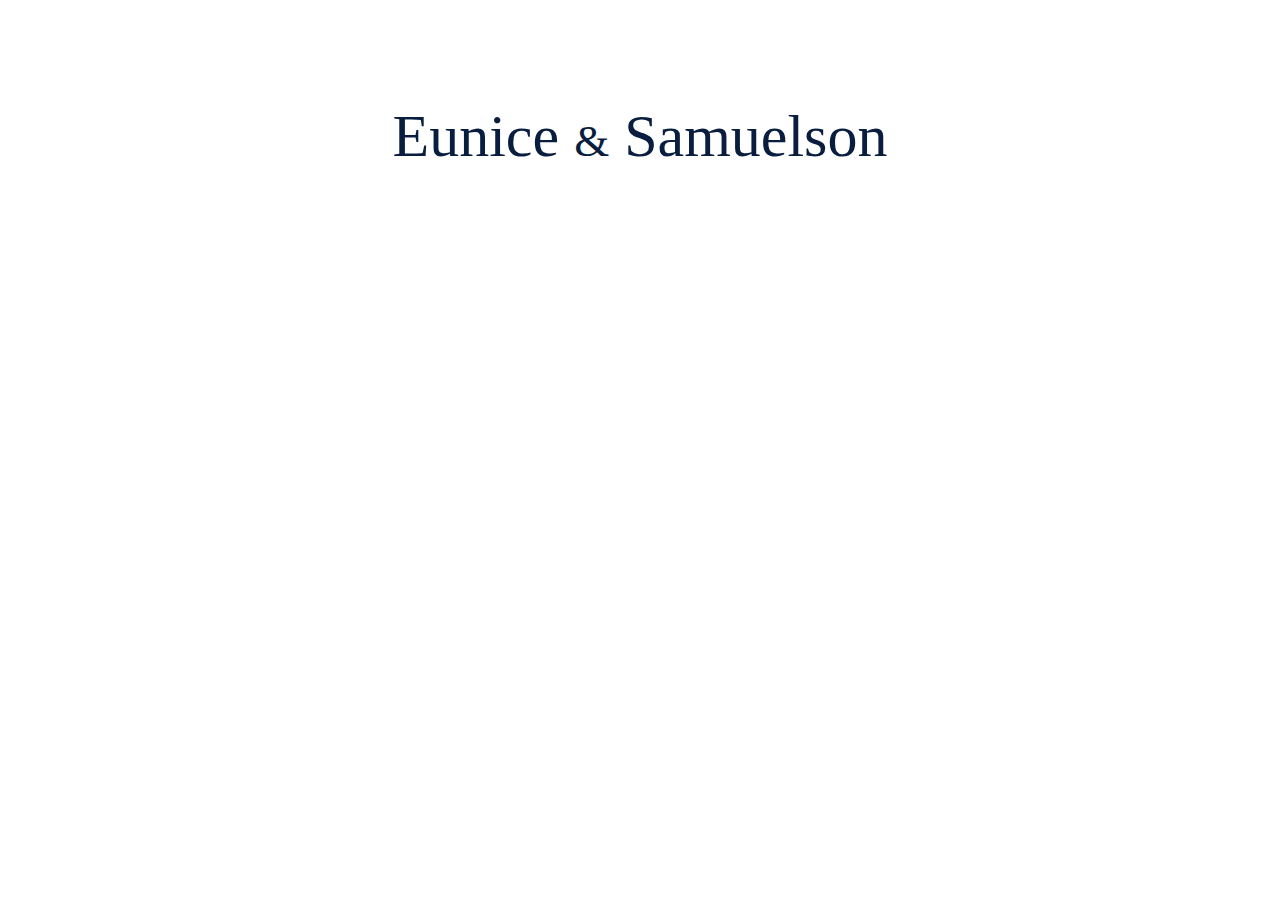
==== index.html @ 2fe7365e "made changes" ====
<!DOCTYPE html>
<html lang="en">
<head>
    <meta charset="UTF-8">
    <meta name="viewport" content="width=device-width, initial-scale=1.0">
    <title>Eunice & Samuelson | Joy</title>
    <link rel="stylesheet" href="css/bootstrap.min.css">
</head>

<!-- internal styling -->
<style>
    *{
        margin: 0px;
        padding: 0px;
    }

    .background-image{
        background-image: url(./img/beautiful-flowers-arrangement.jpg);
        height: 100vh;
        background-size: cover;
        background-repeat: no-repeat;
    }

    .main-header{
        font-family: 'Times New Roman', Times, serif;
        font-size: 60px;
        padding-top: 100px;
        font-weight: 200;
    }

    .main-header>span{
        font-family: "CustomFont";
        font-size: 45px;
    }
    
    @font-face {
        font-family: CustomFont;
        src: url(./fonts/Hera-Big-Regular.ttf);
    }
    
</style>

<body>
    <div class="background-image">
        
        <div class="container">
            
            <header>
                <h1 class=" main-header text-center text-dark">Eunice <span>&</span> Samuelson</h1>
            </header>
            <main>
                
            </main>
            <footer>
                
            </footer>
        </div>
    </div>
</body>
</html>
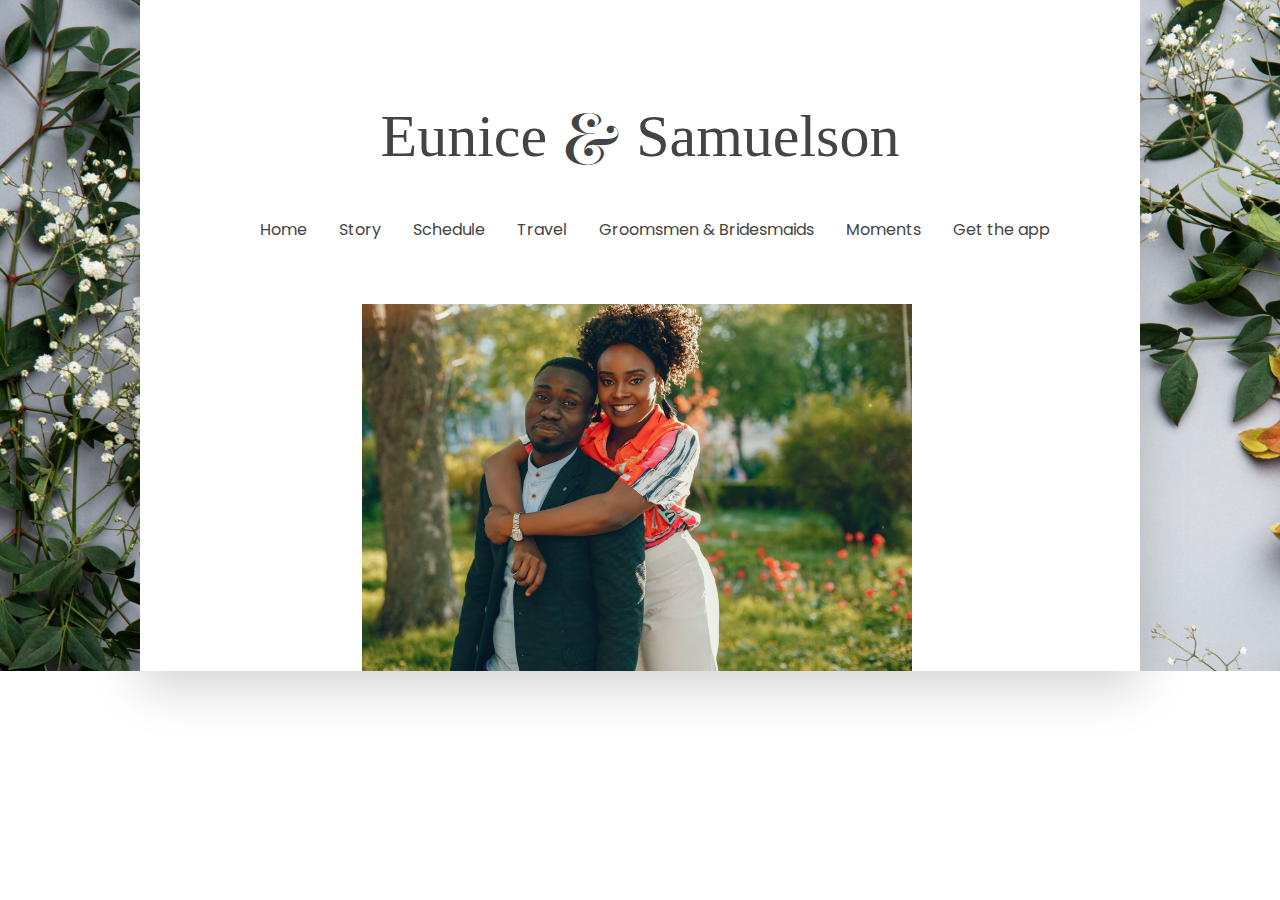
==== commit dca37d1f: "added details" ====
--- a/index.html
+++ b/index.html
@@ -5,56 +5,110 @@
     <meta name="viewport" content="width=device-width, initial-scale=1.0">
     <title>Eunice & Samuelson | Joy</title>
     <link rel="stylesheet" href="css/bootstrap.min.css">
+    <link rel="shortcut icon" href="favicon.ico" type="image/x-icon">
 </head>
 
 <!-- internal styling -->
 <style>
+
+    @import url('https://fonts.googleapis.com/css2?family=Poppins&display=swap');
+
     *{
-        margin: 0px;
+        margin-bottom: 0px;
         padding: 0px;
+        color: #444444;
+        box-sizing: border-box;
+        font-family: 'Poppins', sans-serif;
     }
 
     .background-image{
-        background-image: url(./img/beautiful-flowers-arrangement.jpg);
-        height: 100vh;
+        background-image: url(./img/beautiful-flowers-arrangement\ \(1\).jpg);
         background-size: cover;
         background-repeat: no-repeat;
+        background-attachment: fixed;
+        margin-bottom: -30px;
     }
 
     .main-header{
         font-family: 'Times New Roman', Times, serif;
         font-size: 60px;
         padding-top: 100px;
-        font-weight: 200;
+        color: #444444;
     }
 
     .main-header>span{
         font-family: "CustomFont";
         font-size: 45px;
     }
-    
+
+    .container{
+        width: 1000px;
+    }
+
+    .nav{
+        display: flex;
+        align-items: center;
+        margin-left: 60px;
+        margin-top: 30px;
+        margin-bottom: 30px;
+    }
+
+    .nav ol{
+        display: flex;
+        list-style: none;
+    }
+
+    .nav ol li{
+        margin: 1em;
+    }
+
+    .nav ol li a{
+        color: #444444;
+    }
+
+    .nav a:active{
+        background-color: lightgray;
+    }
+
+    .main-img{
+        max-width: 550px; 
+        margin: 0px 210px;
+        padding: 0px;
+    }
+
     @font-face {
         font-family: CustomFont;
         src: url(./fonts/Hera-Big-Regular.ttf);
     }
     
-</style>
+    </style>
 
 <body>
     <div class="background-image">
-        
-        <div class="container">
+
+        <div class="container bg-white shadow-lg">
             
             <header>
-                <h1 class=" main-header text-center text-dark">Eunice <span>&</span> Samuelson</h1>
+                <h1 class=" main-header text-center">Eunice <span>&</span> Samuelson</h1>
+                <div class="nav">
+                    <ol>
+                        <li><a class="active" href="index.html">Home</a></li>
+                        <li><a href="Story.html">Story</a></li>
+                        <li><a href="#">Schedule</a></li>
+                        <li><a href="#">Travel</a></li>
+                        <li><a href="#">Groomsmen & Bridesmaids</a></li>
+                        <li><a href="#">Moments</a></li>
+                        <li><a href="#">Get the app</a></li>
+                    </ol>
+                </div>
             </header>
             <main>
-                
+                <img class="main-img" src="img/young-stylish-dark-skinned-couple-standing-sunny-city.jpg" alt="Image by prostooleh on Freepik">
             </main>
+        </div>
             <footer>
                 
             </footer>
         </div>
-    </div>
-</body>
-</html>+    </body>
+    </html>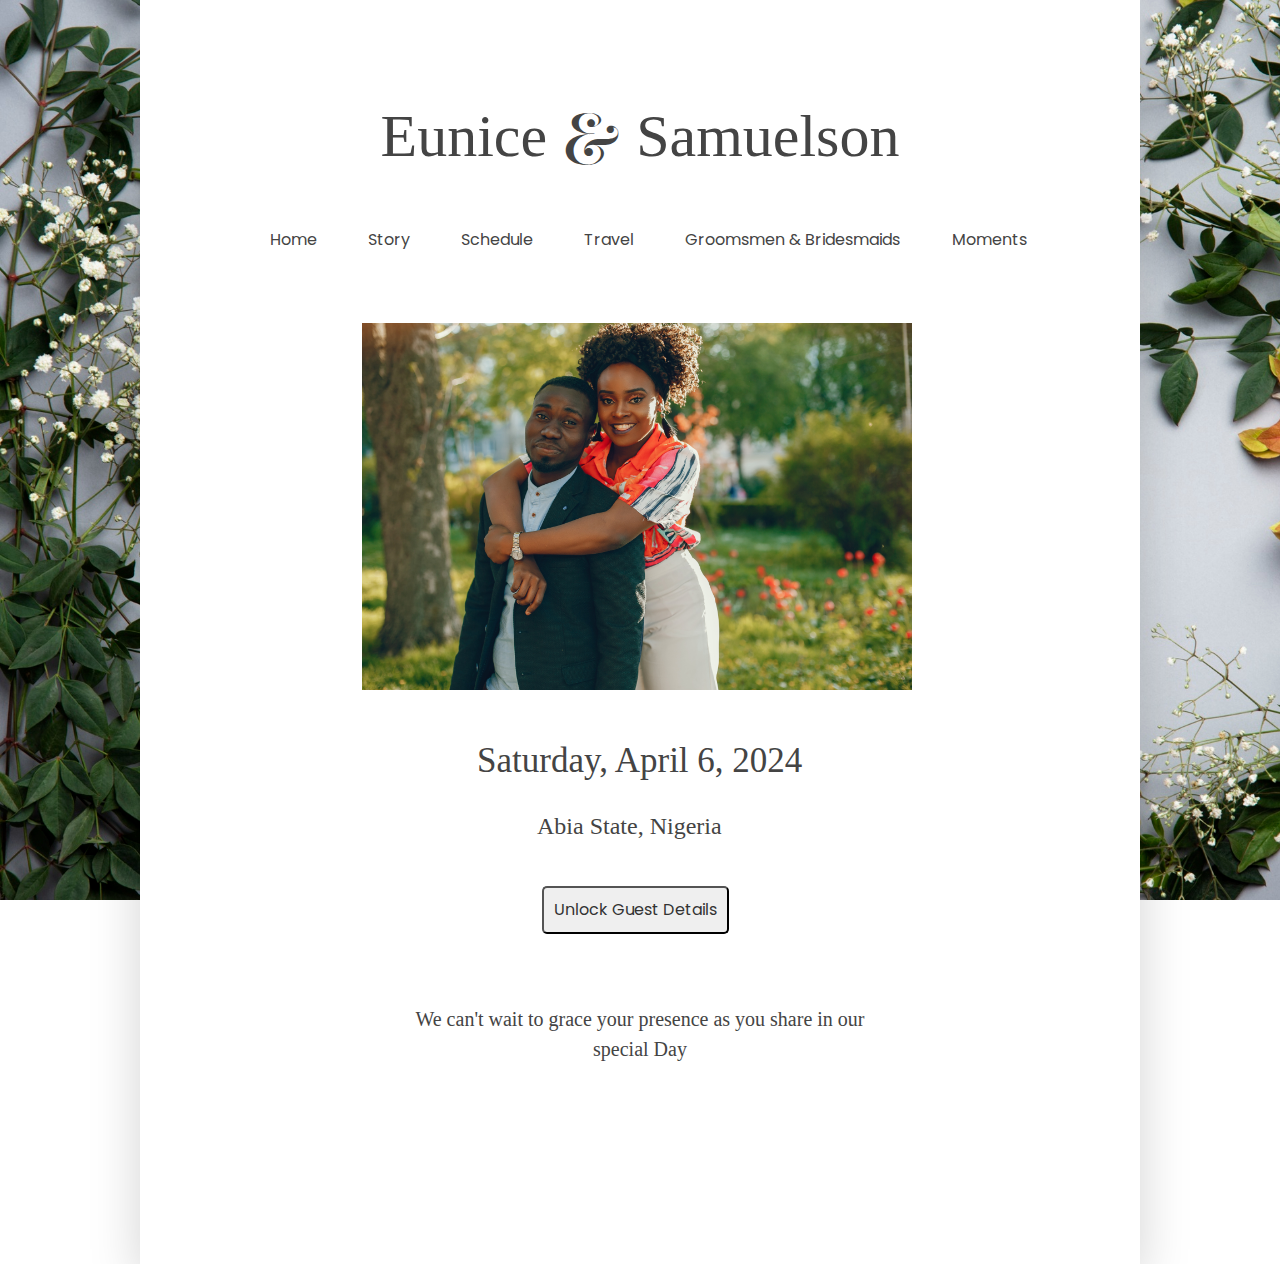
==== commit 10146183: "made changes and edited pages" ====
--- a/index.html
+++ b/index.html
@@ -59,7 +59,7 @@
     }
 
     .nav ol li{
-        margin: 1em;
+        margin: 1.6em;
     }
 
     .nav ol li a{
@@ -74,6 +74,41 @@
         max-width: 550px; 
         margin: 0px 210px;
         padding: 0px;
+    }
+
+    button{
+        padding: 10px;
+        color: #333333;
+        border-radius: 5px;
+        margin: 0px 390px;
+        margin-bottom: 70px;
+    }
+
+    button:hover{
+        color: #777777;
+    }
+
+    h2{
+        padding: 0px 325px;
+        margin: 50px 0px;
+        font-family: 'Times New Roman', Times, serif;
+        color: #444444;
+        font-size: 35px;
+    }
+
+    h4{
+        padding: 0px 385px;
+        margin: -20px 0px 45px;
+        font-family: 'Times New Roman', Times, serif;
+        color: #444444;
+    }
+
+    .end-note{
+        padding: 0px 220px;
+        font-family: 'Times New Roman', Times, serif;
+        font-size: 20px;
+        padding-bottom: 200px;
+        text-align: center;
     }
 
     @font-face {
@@ -93,17 +128,20 @@
                 <div class="nav">
                     <ol>
                         <li><a class="active" href="index.html">Home</a></li>
-                        <li><a href="Story.html">Story</a></li>
+                        <li><a href="story.html">Story</a></li>
                         <li><a href="#">Schedule</a></li>
                         <li><a href="#">Travel</a></li>
                         <li><a href="#">Groomsmen & Bridesmaids</a></li>
                         <li><a href="#">Moments</a></li>
-                        <li><a href="#">Get the app</a></li>
                     </ol>
                 </div>
             </header>
             <main>
                 <img class="main-img" src="img/young-stylish-dark-skinned-couple-standing-sunny-city.jpg" alt="Image by prostooleh on Freepik">
+                <h2>Saturday, April 6, 2024</h2>
+                <h4>Abia State, Nigeria</h4>
+                <button>Unlock Guest Details</button>
+                <p class="end-note" >We can't wait to grace your presence as you share in our <br> special Day</p>
             </main>
         </div>
             <footer>
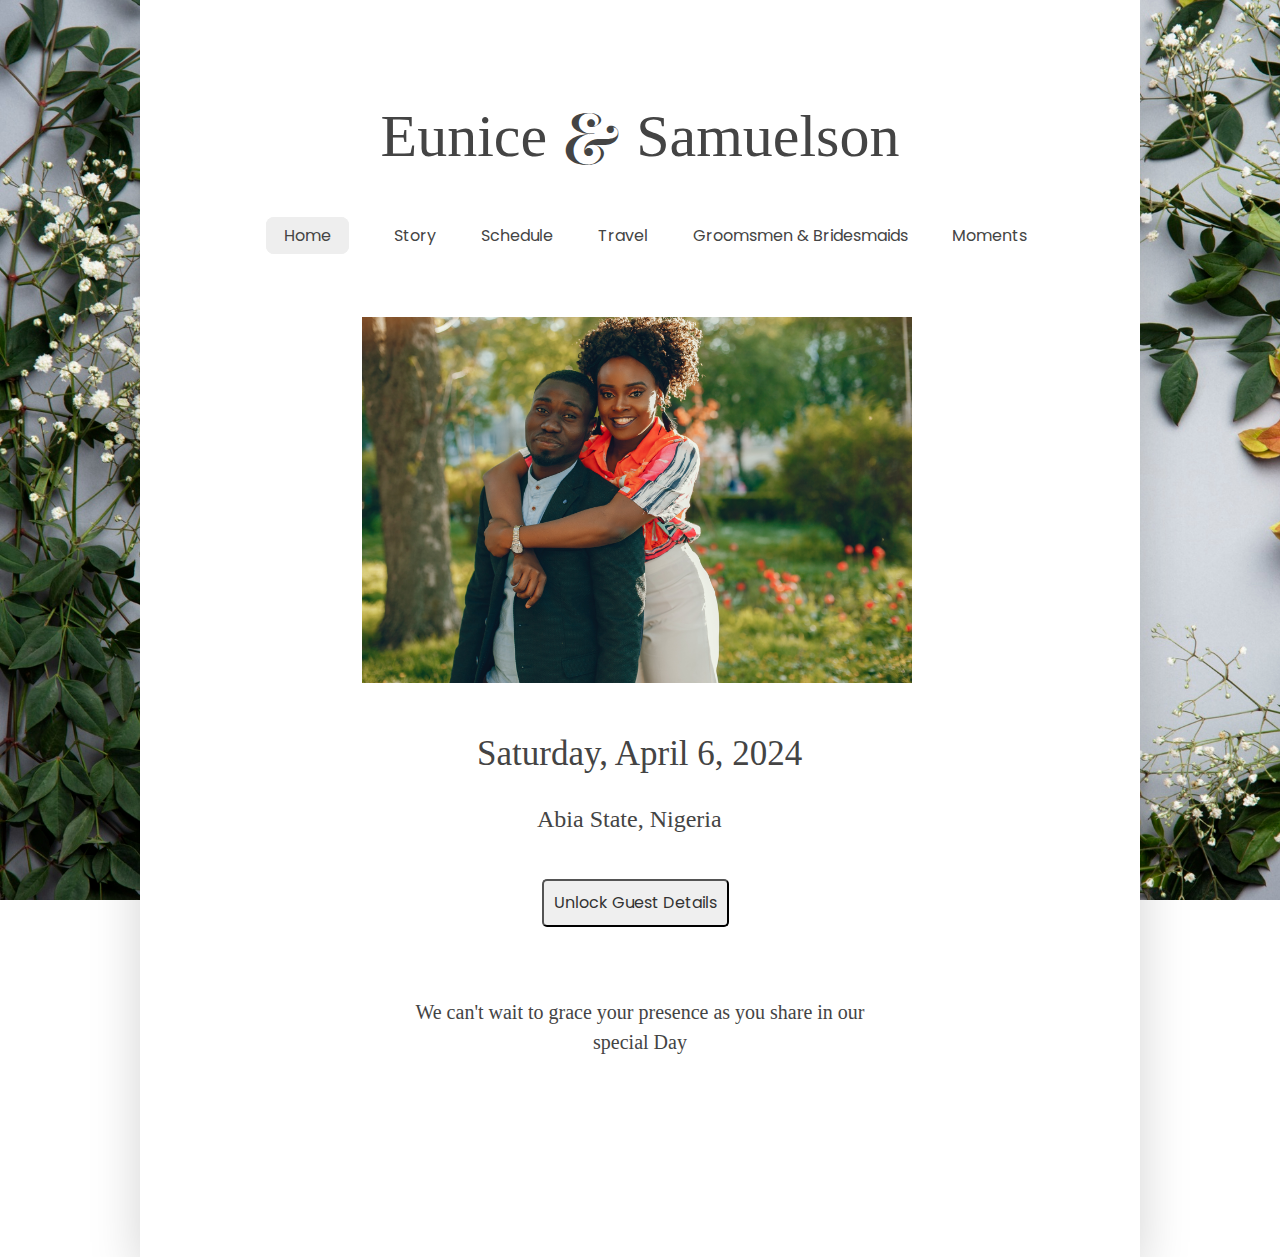
==== commit 7c4e0e55: "made changes" ====
--- a/index.html
+++ b/index.html
@@ -59,15 +59,19 @@
     }
 
     .nav ol li{
-        margin: 1.6em;
+        margin: 1.4em;
     }
 
     .nav ol li a{
         color: #444444;
+        font-size: 16px;
     }
 
-    .nav a:active{
-        background-color: lightgray;
+    .nav a.active{
+        border: #EEEEEE .1pt solid;
+        background-color: #EEEEEE;
+        padding: 6px 17px;
+        border-radius: 8px;
     }
 
     .main-img{
@@ -129,7 +133,7 @@
                     <ol>
                         <li><a class="active" href="index.html">Home</a></li>
                         <li><a href="story.html">Story</a></li>
-                        <li><a href="#">Schedule</a></li>
+                        <li><a href="schedule.html">Schedule</a></li>
                         <li><a href="#">Travel</a></li>
                         <li><a href="#">Groomsmen & Bridesmaids</a></li>
                         <li><a href="#">Moments</a></li>
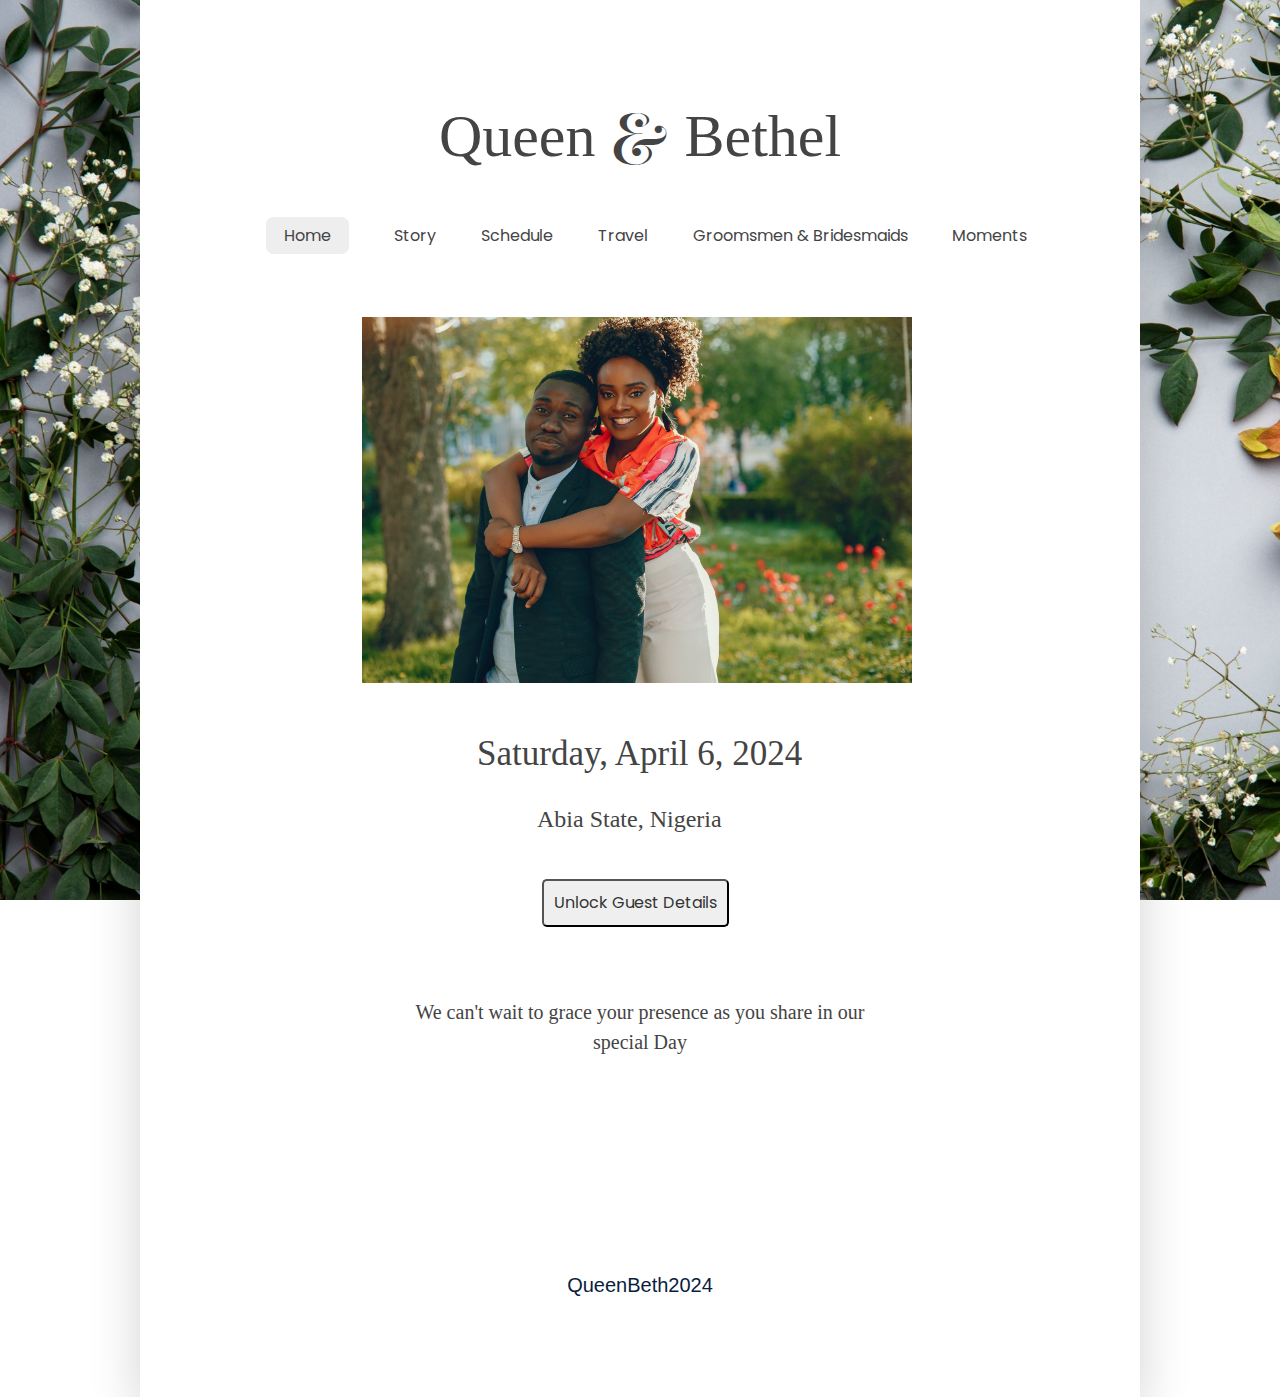
==== commit b43273cf: "changed couple's names" ====
--- a/index.html
+++ b/index.html
@@ -128,7 +128,7 @@
         <div class="container bg-white shadow-lg">
             
             <header>
-                <h1 class=" main-header text-center">Eunice <span>&</span> Samuelson</h1>
+                <h1 class=" main-header text-center">Queen <span>&</span> Bethel</h1>
                 <div class="nav">
                     <ol>
                         <li><a class="active" href="index.html">Home</a></li>
@@ -147,10 +147,10 @@
                 <button>Unlock Guest Details</button>
                 <p class="end-note" >We can't wait to grace your presence as you share in our <br> special Day</p>
             </main>
+            <footer>
+                <h5 style="text-align: center; padding-bottom: 100px;">QueenBeth2024</h5>
+            </footer>
         </div>
-            <footer>
-                
-            </footer>
         </div>
     </body>
     </html>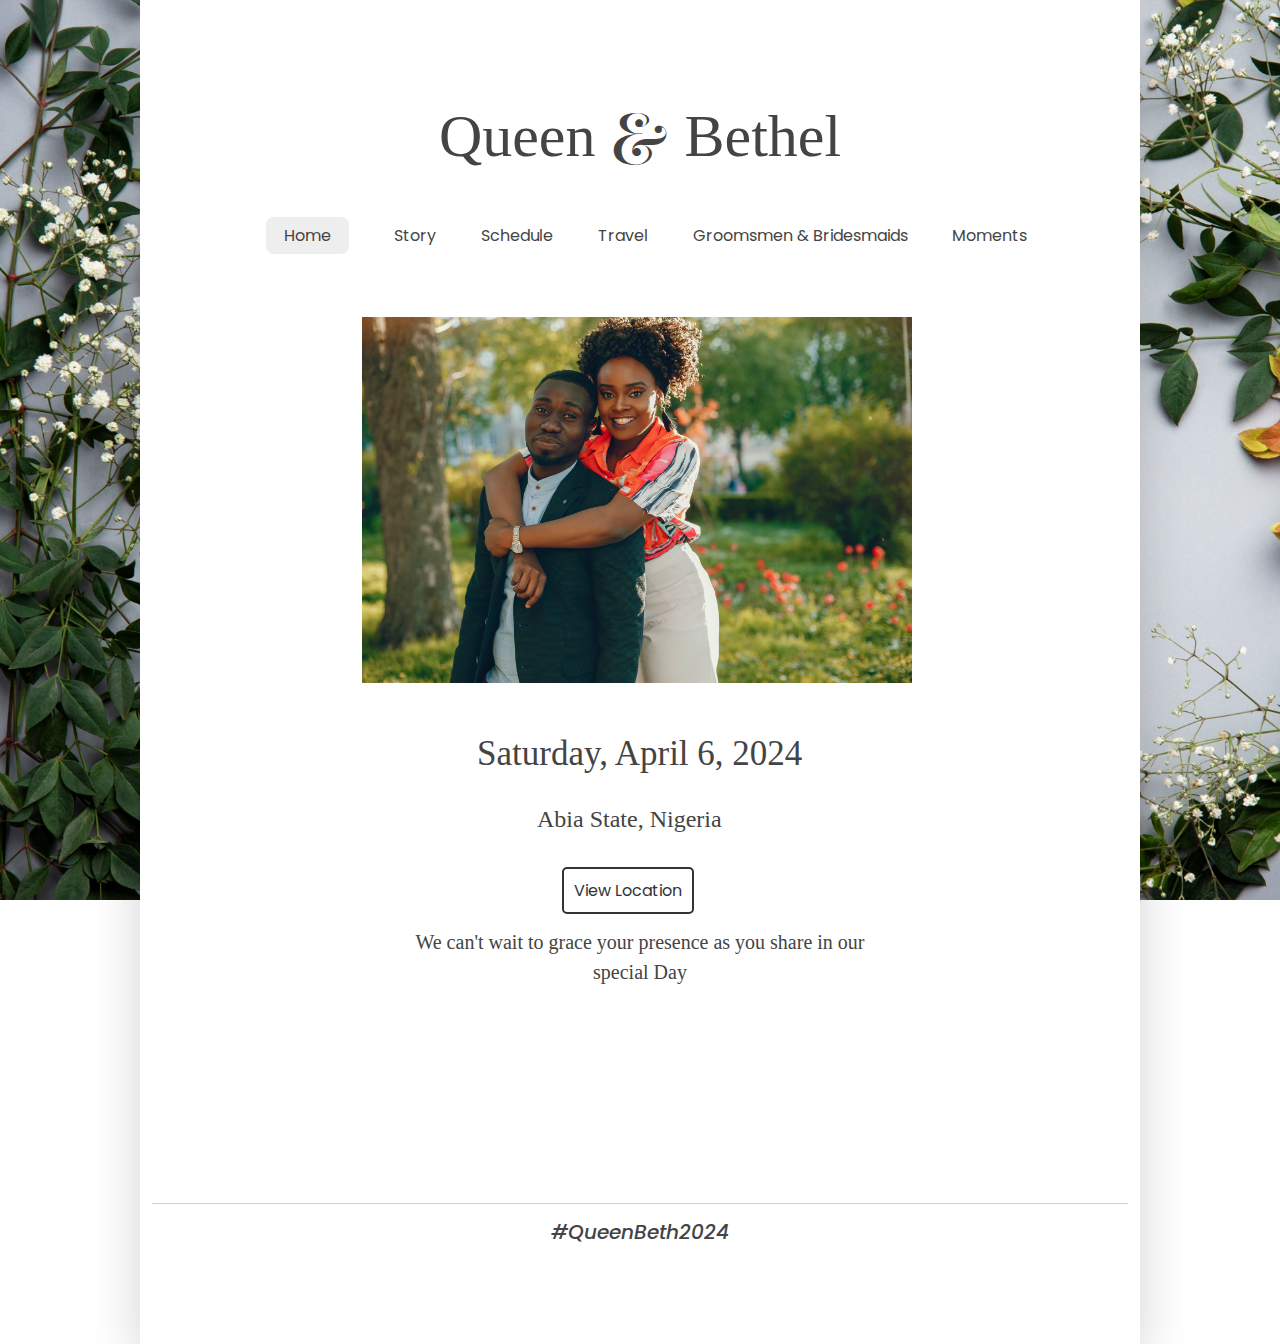
==== commit a8317f57: "made changes" ====
--- a/index.html
+++ b/index.html
@@ -80,16 +80,18 @@
         padding: 0px;
     }
 
-    button{
+    .button{
         padding: 10px;
         color: #333333;
+        border: #333333 2px solid;
         border-radius: 5px;
-        margin: 0px 390px;
-        margin-bottom: 70px;
+        margin: 0px 410px;
+        font-size: 16px;
     }
 
-    button:hover{
+    .button:hover{
         color: #777777;
+        background: #FAF9F6;
     }
 
     h2{
@@ -144,11 +146,14 @@
                 <img class="main-img" src="img/young-stylish-dark-skinned-couple-standing-sunny-city.jpg" alt="Image by prostooleh on Freepik">
                 <h2>Saturday, April 6, 2024</h2>
                 <h4>Abia State, Nigeria</h4>
-                <button>Unlock Guest Details</button>
+                <a class="button" href="https://maps.app.goo.gl/N9dXdAgM5GveqjSL9">View Location</a>
+                <br>
+                <br>
                 <p class="end-note" >We can't wait to grace your presence as you share in our <br> special Day</p>
             </main>
+            <hr>
             <footer>
-                <h5 style="text-align: center; padding-bottom: 100px;">QueenBeth2024</h5>
+                <h5 style="text-align: center; padding-bottom: 100px;"><i>#QueenBeth2024</i></h5>
             </footer>
         </div>
         </div>
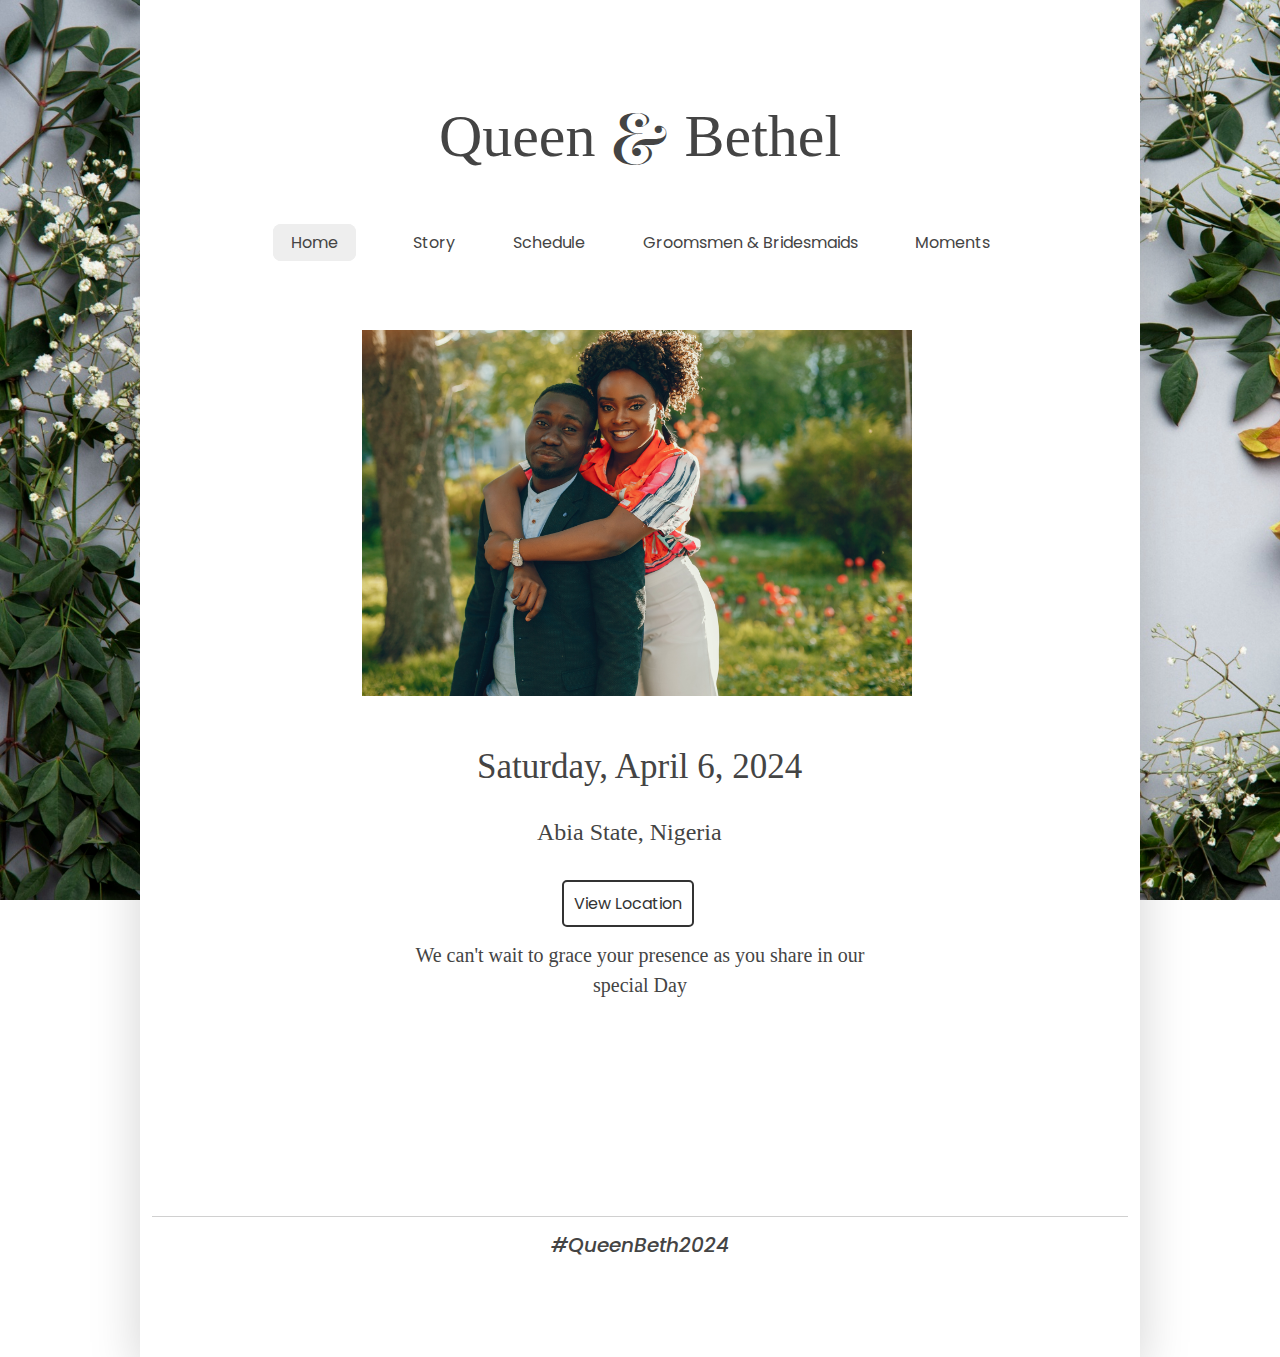
==== commit c2438c72: "edited other pages" ====
--- a/index.html
+++ b/index.html
@@ -59,7 +59,7 @@
     }
 
     .nav ol li{
-        margin: 1.4em;
+        margin: 1.8em;
     }
 
     .nav ol li a{
@@ -136,7 +136,6 @@
                         <li><a class="active" href="index.html">Home</a></li>
                         <li><a href="story.html">Story</a></li>
                         <li><a href="schedule.html">Schedule</a></li>
-                        <li><a href="#">Travel</a></li>
                         <li><a href="#">Groomsmen & Bridesmaids</a></li>
                         <li><a href="#">Moments</a></li>
                     </ol>
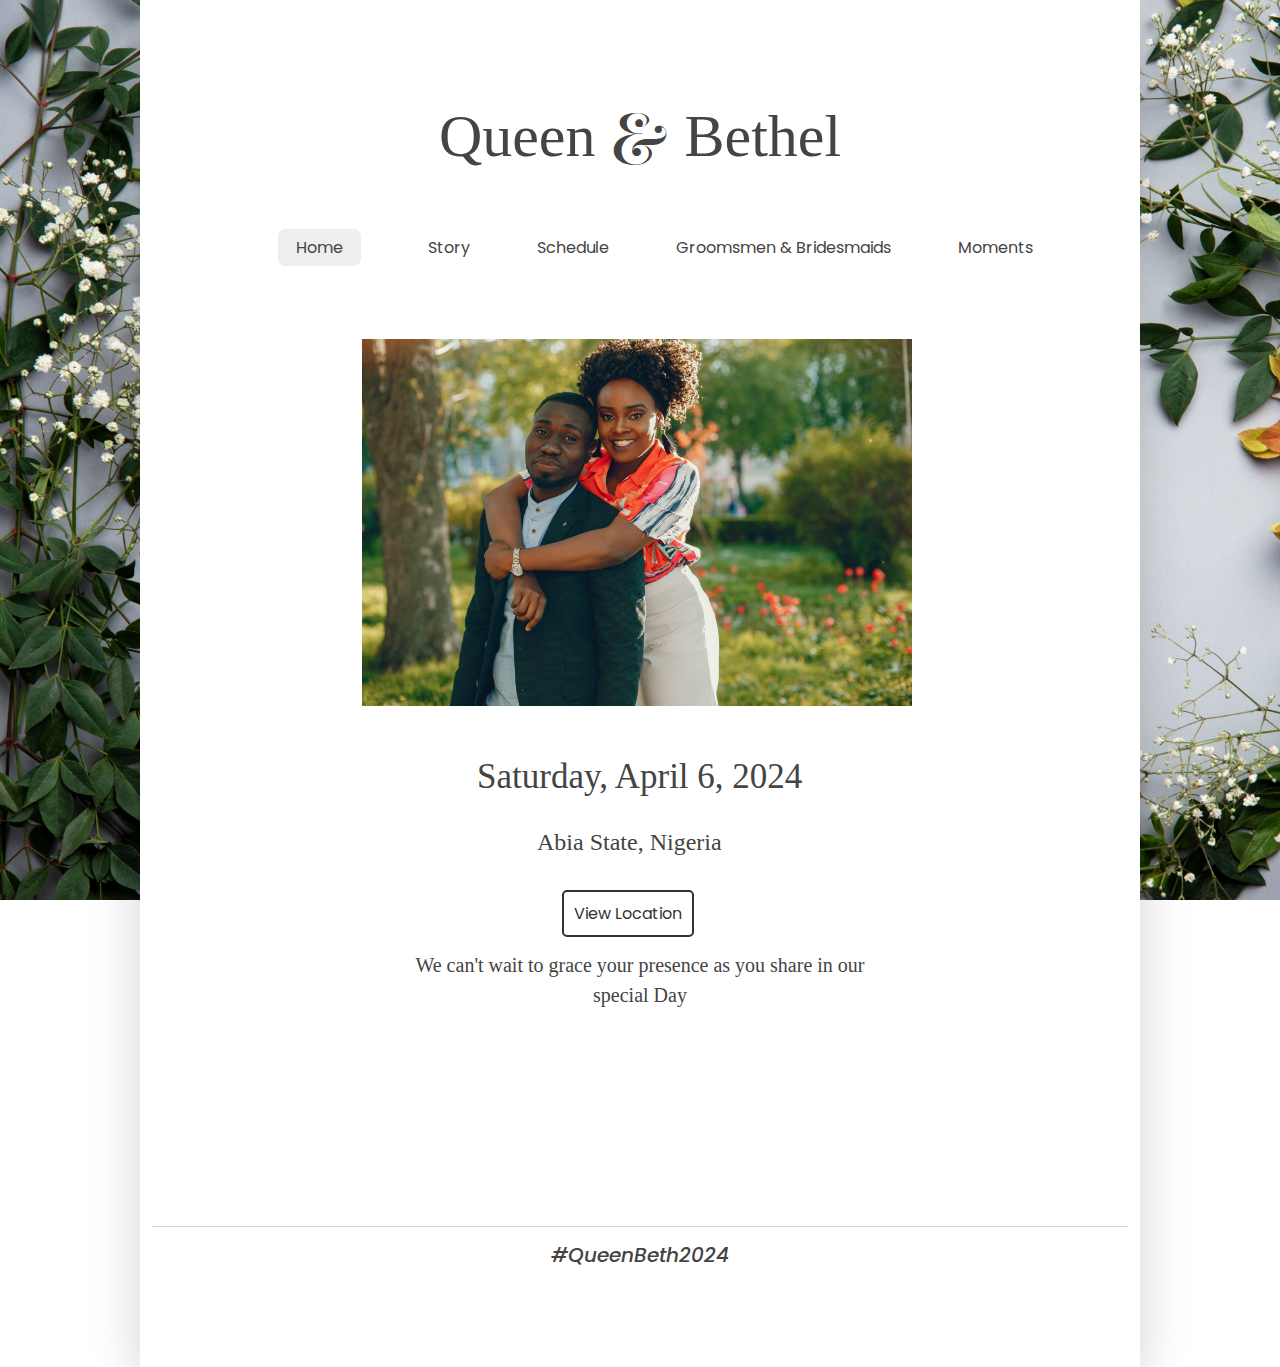
==== commit dbe62366: "made changes" ====
--- a/index.html
+++ b/index.html
@@ -59,7 +59,7 @@
     }
 
     .nav ol li{
-        margin: 1.8em;
+        margin: 2.1em;
     }
 
     .nav ol li a{
